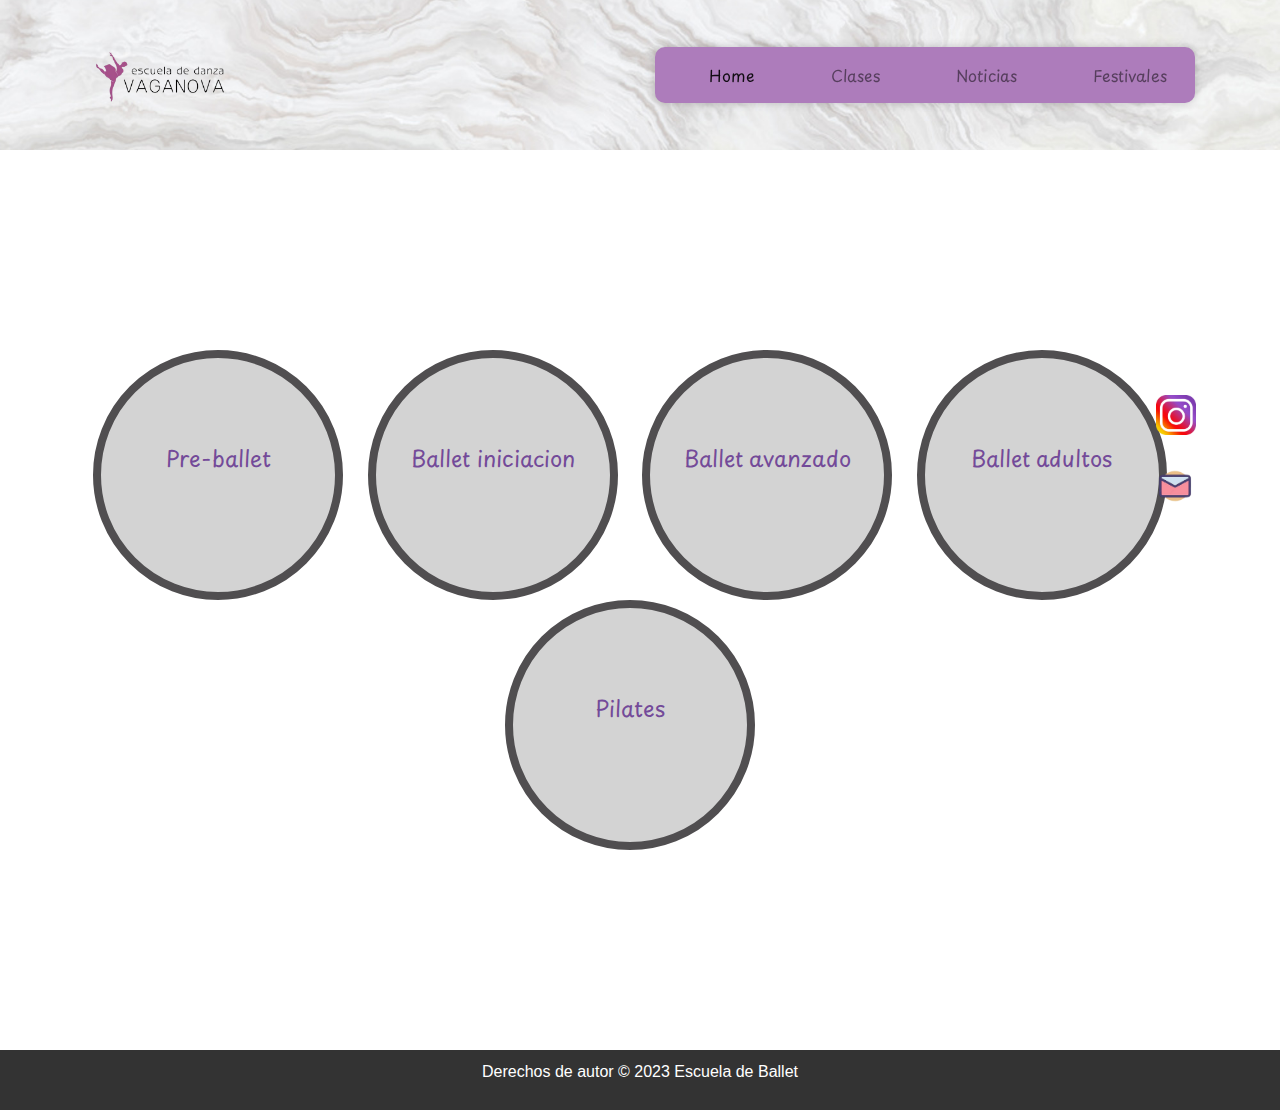
==== clases.html @ 52f3a958 "rt" ====
<!DOCTYPE html>
<html lang="es">

<head>
    <meta charset="UTF-8">
    <meta name="viewport" content="width=device-width, initial-scale=1.0">
    <title>Escuela de Ballet</title>
    <link rel="stylesheet" type="text/css" href="estilo.css">
    <link rel="preconnect" href="https://fonts.googleapis.com">
    <link rel="preconnect" href="https://fonts.gstatic.com" crossorigin>
    <link href="https://fonts.googleapis.com/css2?family=Playpen+Sans:wght@500&display=swap" rel="stylesheet">
    <link rel="stylesheet" href="https://maxcdn.bootstrapcdn.com/bootstrap/4.5.2/css/bootstrap.min.css">



</head>

<body>
    <header>
        <div class="container">
            <div class="row align-items-center">
                <div class="col-6">
                    <div class="logo">
                        <img src="logo (2).png" alt="Logo de la Escuela de Ballet" style="max-width: 150px;">
                    </div>
                </div>
                <div class="col-6">
                    <nav class="navbar navbar-expand-lg navbar-light">
                        <button class="navbar-toggler" type="button" data-toggle="collapse" data-target="#navbarNav"
                            aria-controls="navbarNav" aria-expanded="false" aria-label="Toggle navigation">
                            <span class="navbar-toggler-icon"></span>
                        </button>
                        <div class="collapse navbar-collapse" id="navbarNav">
                            <ul class="navbar-nav ml-auto">
                                <li class="nav-item active">
                                    <a class="nav-link" href="index.html">Home <span
                                            class="sr-only">(current)</span></a>
                                </li>
                                <li class="nav-item">
                                    <a class="nav-link" href="clases.html">Clases</a>
                                </li>
                                <li class="nav-item">
                                    <a class="nav-link" href="noticias.html">Noticias</a>
                                </li>
                                <li class="nav-item">
                                    <a class="nav-link" href="festivales.html">Festivales</a>
                                </li>
                            </ul>
                        </div>
                    </nav>
                </div>
            </div>
        </div>
    </header>

    <main>
        <div id="cont">
        <div class="elemento" id="elemento1">Pre-ballet</div>
        <div class="elemento" id="elemento2">Ballet iniciacion</div>
        <div class="elemento" id="elemento3">Ballet avanzado</div>
        <div class="elemento" id="elemento4">Ballet adultos</div>
        <div class="elemento" id="elemento5">Pilates</div>
        </div>
    </main>


    <aside>
        <div style="padding: 16px;">
            <a href="https://www.instagram.com/esdacvaganova.galicia" target="_blank">
                <img src="ins.png" alt="Icono de Instagram" style="width: 40px; height: 40px;">
            </a>
        </div>

        <div id="contacto">
            <a href="contacto.html">
                <img src="sobre.png" alt="Icono de Contacto">
            </a>
        </div>
    </aside>

    <footer>
        <p>Derechos de autor © 2023 Escuela de Ballet</p>
    </footer>
    <script src="https://code.jquery.com/jquery-3.5.1.slim.min.js"></script>
    <script src="https://cdn.jsdelivr.net/npm/@popperjs/core@2.5.3/dist/umd/popper.min.js"></script>
    <script src="https://maxcdn.bootstrapcdn.com/bootstrap/4.5.2/js/bootstrap.min.js"></script>
    <script src="script.js"></script>
</body>

</html>
---- estilo.css ----
body {
    font-family: 'Playpen Sans', cursive;
    background-color: #f0f0f052;
    margin: 0;
    padding: 0;
}
p{
 font-family: Arial, Helvetica, sans-serif;
}
/* Estilos para el menú horizontal */
nav {
    background-color: #ad7cbb;
    border-radius: 10px;
    /* Bordes redondos */
    box-shadow: 0px 0px 10px rgba(0, 0, 0, 0.2);
    /* Sombra suave */
    transform: perspective(1000px) rotateY(0deg);
    transition: transform 0.3s;
    text-align: center;
    /* Centra horizontalmente el menú */
    position: relative;
    overflow: hidden;
    z-index: 999; /* Asegura que esté en la parte superior */

}



header {
    display: flex;
    justify-content: space-between;
    align-items: center;
    background-image: url('fondo.jpg');
    background-size: cover;
    /* Ajusta la imagen al tamaño del contenedor */
    background-position: center;
    /* Centra la imagen en el contenedor */
    background-repeat: no-repeat;
    /* Evita que la imagen se repita */
    font-size: medium;
    font-family: 'Playpen Sans', cursive;
    height: 150px;
}

/* Estilos para el menú desplegable en pantallas pequeñas */
@media (max-width: 768px) {
    nav {
        text-align: left;
        /* Alinea el menú a la izquierda en pantallas pequeñas */
    }
}


/* Estilos para el logo */
.logo img {
    max-width: 200px;
    /* Ajusta el tamaño del logo según tus preferencias */
}


/* Estilos para centrar horizontalmente los elementos <li> */
.navbar-nav {
    display: flex;
    justify-content: center;
    align-items: center;
}

/* Estilos para los elementos <li> */
.nav-item {
    padding: 0 30px;
    /* Espacio horizontal entre elementos <li> */

}


main {
    background-color: #fff;
    height: 100%;
    text-align: center;
    max-width: 100%;
    margin: 0 auto;
    font-family: Arial, sans-serif;
}


#video {
    display: flex;
    justify-content: center;
    align-items: center;
    height: 50vh;
    background-color: #f0f0f0;
    /* Agregando un color de fondo para ver el contenedor del video claramente */
}

.video-container {
    position: relative;
    width: 70%;
    max-width: 600px;
    /* Limita el ancho máximo del contenedor para que no se desborde en ventanas pequeñas */
   
}

.video-container iframe {
    width: 450px;
    height: 300px;
    border: 2px solid #eac6f8;
     /* Ajusta el ancho máximo para pantallas pequeñas */
     @media (max-width: 768px) {
        max-width: 100%; /* Ocupa todo el ancho disponible en pantallas pequeñas */
    }
}


/* Estilos para la sección "Sobre Nosotros" */
#sobre-nosotros {
    padding: 20px;
}


/* Estilos para todas las secciones */
.historia,
.filosofia,
.excelencia,
.futuro,
.ubicacion {
    background-color: #fff;
    text-align: justify;
    /* Alineación del texto */
    margin-bottom: 20px;
    /* Espacio entre secciones */
   
}

.historia,
.filosofia,
.excelencia,
.futuro,
.ubicacion h2 {
    color: #333;
    font-size: 40px;
    font-family: 'Playpen Sans', cursive;
}

.historia,
.filosofia,
.excelencia,
.futuro,
.ubicacion p {
    margin-bottom: 10px;
    font-size: 18px;
}

.historia,.filosofia,
.excelencia,
.futuro {
    display: flex;
    /* Coloca los elementos uno al lado del otro */
    align-items: center;
    /* Alinea los elementos verticalmente en el centro */
}

.excelencia .foto {
    width: 70%;
    /* Divide el espacio en dos para la imagen y el texto */
    padding-right: 20px;
    /* Agrega espacio entre la imagen y el texto */
}
.historia .foto {
    width: 70%;
    /* Divide el espacio en dos para la imagen y el texto */
    padding-right: 20px;
    /* Agrega espacio entre la imagen y el texto */
}
.filosofia .foto {
    width: 70%;
    /* Divide el espacio en dos para la imagen y el texto */
    padding-right: 20px;
    /* Agrega espacio entre la imagen y el texto */
}
.futuro .foto {
    width: 70%;
    /* Divide el espacio en dos para la imagen y el texto */
    padding-right: 20px;
    /* Agrega espacio entre la imagen y el texto */
}


@media (max-width: 768px) {
    .historia,.filosofia,
    .excelencia,
    .futuro {
        flex-direction: column;
   
}
    #sobre-nosotros {
        padding: 10px; /* Reduce el espacio entre elementos en pantallas pequeñas */
    }
    
    #sobre-nosotros .foto {
        width: 100%; /* Ocupa el ancho completo en pantallas pequeñas */
        max-width: 50%; /* Puedes ajustar el tamaño máximo según tus necesidades */
        margin-bottom: 10px; /* Reduce el espacio entre la imagen y el texto */
    }
    
    #sobre-nosotros h2 {
        font-size: 20px; /* Reduce el tamaño del título h2 en pantallas pequeñas */
    }
    
    #sobre-nosotros p {
        font-size: 14px; /* Reduce el tamaño del párrafo en pantallas pequeñas */
    }
}

aside {
    float: left;
    min-width: 150px; /* Establece un ancho mínimo para evitar que sea demasiado estrecho */
    width: auto; /* Permite que el ancho se ajuste según el contenido */
    color: #fff;
    position: fixed;
    right: 10px;
    top: 50%;
    transform: translateY(-50%);
    padding: 20px;
}


#redes-sociales img,
#contacto img {
    width: 50px;
    height: 50px;
    margin: 10px;
}

footer {
    text-align: center;
    background-color: #333;
    color: #fff;
    padding: 10px 0;
}

/* estilos para clases */
/* Puedes adaptar estos estilos según la estructura actual de tu página */

.elemento {
    font-family: 'Playpen Sans', cursive;
    display: inline-block;
    width: 250px; /* Ancho del círculo */
    height: 250px; /* Altura del círculo */
    line-height: 200px; /* Centra el texto verticalmente */
    border-radius: 50%;
    background-color: #d3d3d3;
    color: #734a99;
    font-size: 22px;
    cursor: pointer;
    transition: font-size 0.3s, color 0.3s;
    text-align: center; /* Centra el texto horizontalmente */
    margin-right: 20px; /* Espacio entre los círculos */
    border: 8px solid #504e50; /* Borde lila claro */
  }
  
  .elemento:hover {
    font-size: 28px; /* Aumenta el tamaño del texto al pasar el ratón */
    color: #010001; /* Color de texto lila */
    background-color: #817b7b; /* Gris claro */
    border: 8px solid #ae71e7; /* Borde lila claro */
  }
  #cont{
    padding-top: 200px;
    padding-bottom: 200px;
  }
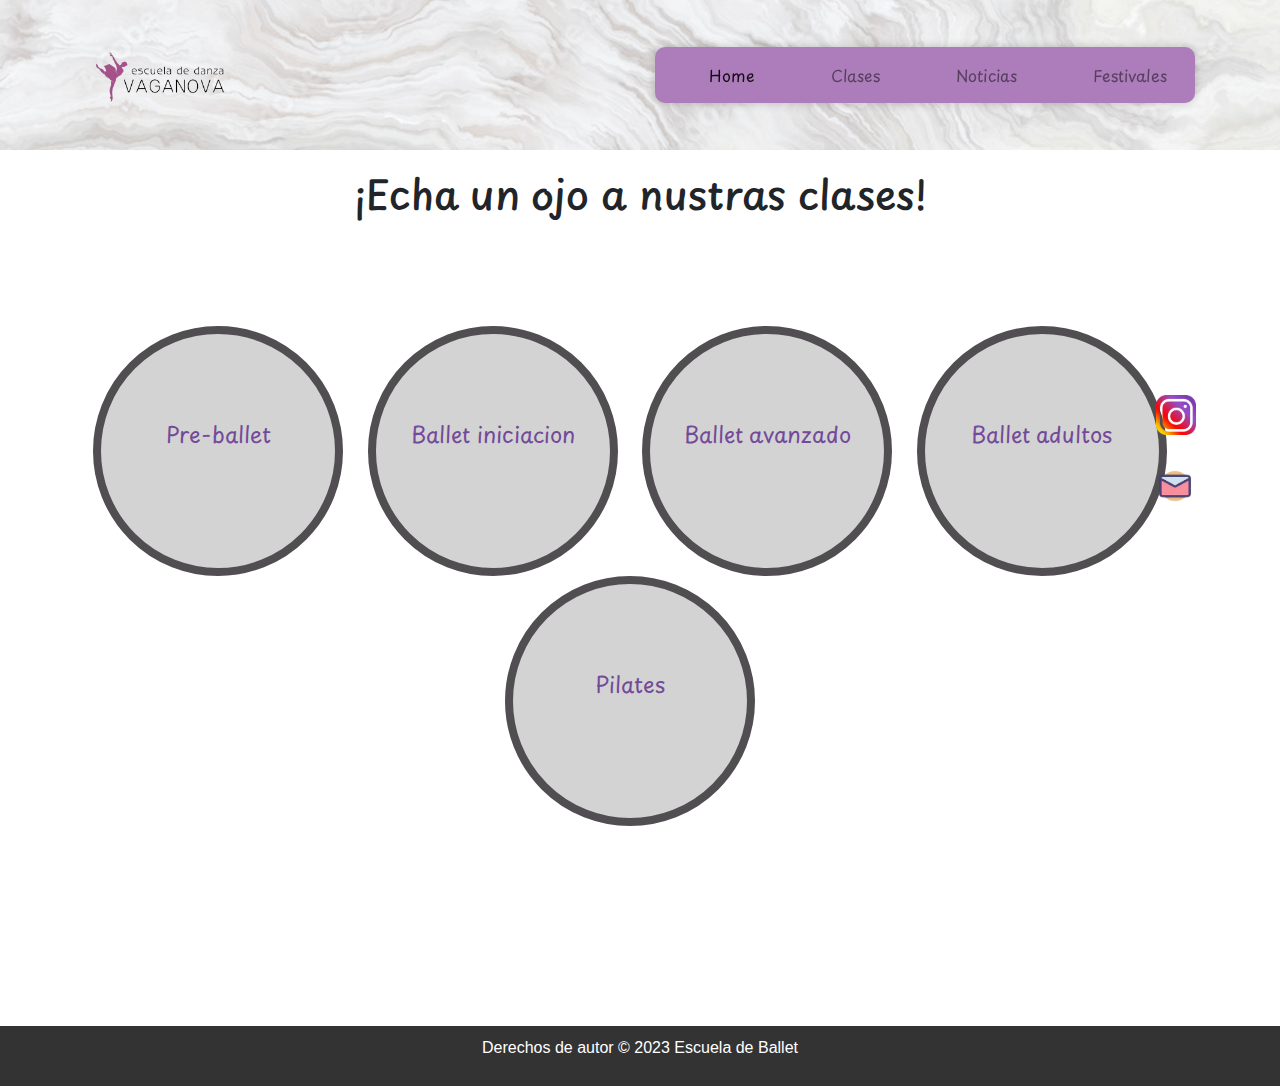
==== commit 9c79412d: "sdg" ====
--- a/clases.html
+++ b/clases.html
@@ -54,13 +54,22 @@
     </header>
 
     <main>
+        <h1 id="ojo">¡Echa un ojo a nustras clases!</h1>
         <div id="cont">
-        <div class="elemento" id="elemento1">Pre-ballet</div>
-        <div class="elemento" id="elemento2">Ballet iniciacion</div>
-        <div class="elemento" id="elemento3">Ballet avanzado</div>
-        <div class="elemento" id="elemento4">Ballet adultos</div>
-        <div class="elemento" id="elemento5">Pilates</div>
+        <div class="elemento" onclick="mostrarModal('Información del Elemento 1')">Pre-ballet</div>
+        <div class="elemento" onclick="mostrarModal('Información del Elemento 1')">Ballet iniciacion</div>
+        <div class="elemento" onclick="mostrarModal('Información del Elemento 1')">Ballet avanzado</div>
+        <div class="elemento" onclick="mostrarModal('Información del Elemento 1')">Ballet adultos</div>
+        <div class="elemento" onclick="mostrarModal('Información del Elemento 1')">Pilates</div>
         </div>
+
+        <div id="modal" class="modal" onclick="cerrarModal()">
+            <div class="modal-contenido">
+              <span class="cerrar" onclick="cerrarModal()">&times;</span>
+              <p id="modal-texto"></p>
+            </div>
+          </div>
+          
     </main>
 
 
--- a/estilo.css
+++ b/estilo.css
@@ -265,9 +265,13 @@
     border: 8px solid #ae71e7; /* Borde lila claro */
   }
   #cont{
-    padding-top: 200px;
+    padding-top: 100px;
     padding-bottom: 200px;
   }
+  #ojo{
+    font-family: 'Playpen Sans', cursive;
+    padding-top: 20px;
+  }
   
   
   
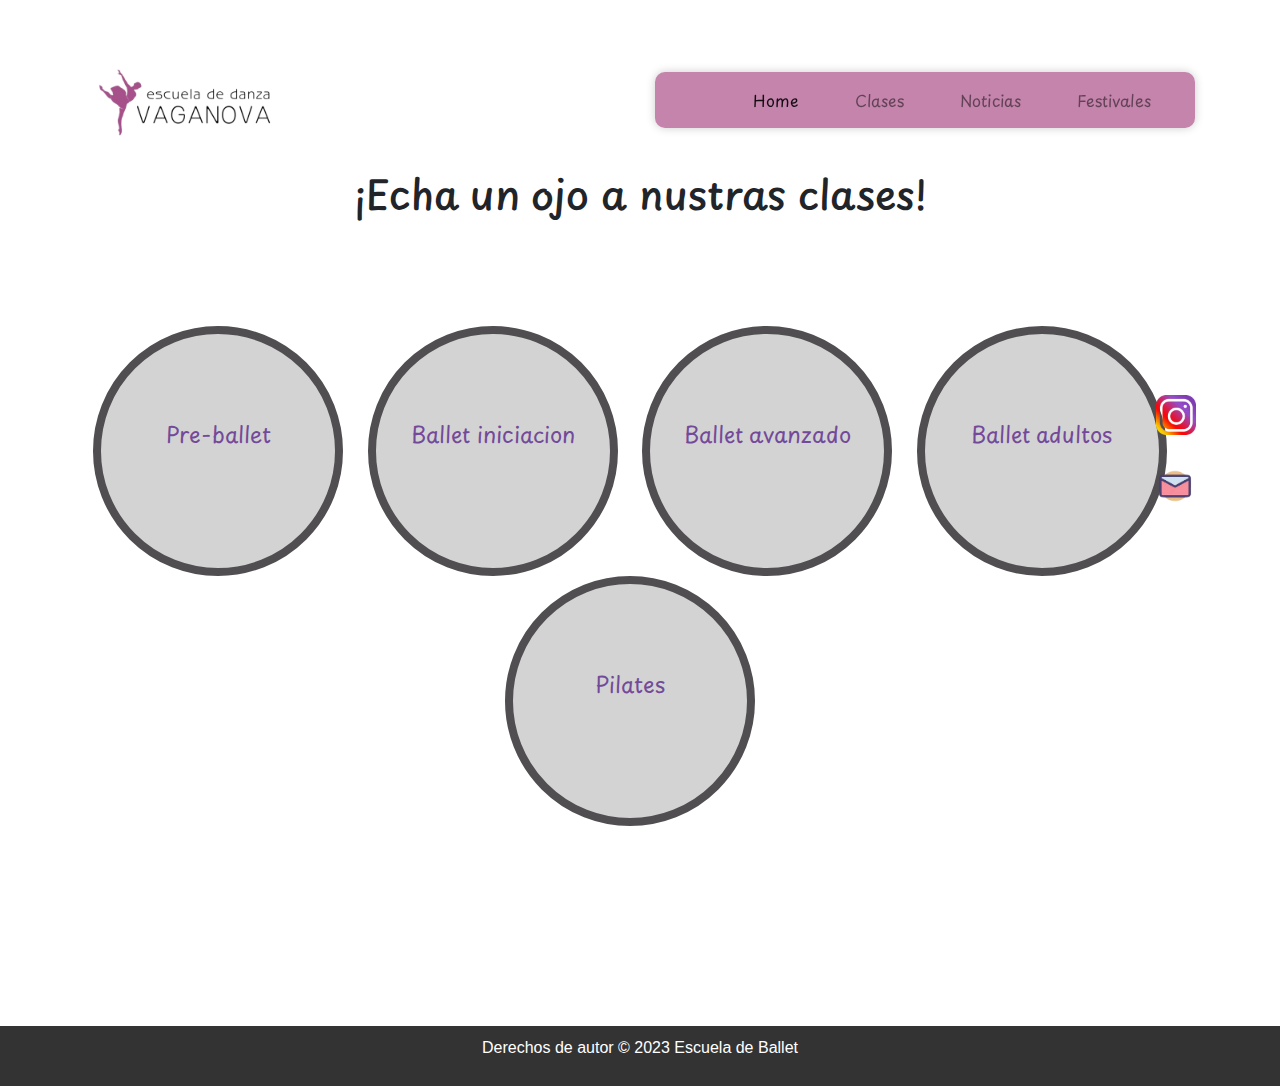
==== commit e8e3589d: "FD" ====
--- a/clases.html
+++ b/clases.html
@@ -21,7 +21,7 @@
             <div class="row align-items-center">
                 <div class="col-6">
                     <div class="logo">
-                        <img src="logo (2).png" alt="Logo de la Escuela de Ballet" style="max-width: 150px;">
+                        <img src="logo (2).png" alt="Logo de la Escuela de Ballet" style="max-width: 200px;">
                     </div>
                 </div>
                 <div class="col-6">
--- a/estilo.css
+++ b/estilo.css
@@ -9,7 +9,7 @@
 }
 /* Estilos para el menú horizontal */
 nav {
-    background-color: #ad7cbb;
+    background-color: #C484AC;
     border-radius: 10px;
     /* Bordes redondos */
     box-shadow: 0px 0px 10px rgba(0, 0, 0, 0.2);
@@ -30,7 +30,7 @@
     display: flex;
     justify-content: space-between;
     align-items: center;
-    background-image: url('fondo.jpg');
+   
     background-size: cover;
     /* Ajusta la imagen al tamaño del contenedor */
     background-position: center;
@@ -67,10 +67,12 @@
 
 /* Estilos para los elementos <li> */
 .nav-item {
-    padding: 0 30px;
+    padding: 0 20px;
     /* Espacio horizontal entre elementos <li> */
 
 }
+
+
 
 
 main {
@@ -84,25 +86,28 @@
 
 
 #video {
-    display: flex;
-    justify-content: center;
-    align-items: center;
-    height: 50vh;
-    background-color: #f0f0f0;
-    /* Agregando un color de fondo para ver el contenedor del video claramente */
+    position: relative;
+    overflow: hidden;
+}
+
+#video video,
+#video iframe {
+    width: 100%;
+    height: 100%;
+    object-fit: cover;
 }
 
 .video-container {
     position: relative;
-    width: 70%;
-    max-width: 600px;
-    /* Limita el ancho máximo del contenedor para que no se desborde en ventanas pequeñas */
-   
+    width: 100%;
+    height: 100vh;
+    max-width: none; /* Elimina el límite de ancho máximo */
+    background-color: #f0f0f0;
 }
 
 .video-container iframe {
-    width: 450px;
-    height: 300px;
+    width: 100%;
+    height: 100%;
     border: 2px solid #eac6f8;
      /* Ajusta el ancho máximo para pantallas pequeñas */
      @media (max-width: 768px) {
@@ -131,23 +136,27 @@
    
 }
 
-.historia,
-.filosofia,
-.excelencia,
-.futuro,
+
+.historia h2,
+.filosofia h2,
+.excelencia h2,
+.futuro h2,
 .ubicacion h2 {
-    color: #333;
-    font-size: 40px;
-    font-family: 'Playpen Sans', cursive;
-}
-
-.historia,
-.filosofia,
-.excelencia,
-.futuro,
+    color: #A65189;
+    font-size: 35px;
+    font-family: 'Playpen Sans', cursive;
+    text-shadow: 2px 2px 4px rgb(116, 116, 116);
+}
+
+
+.historia p,
+.filosofia p,
+.excelencia p,
+.futuro p,
 .ubicacion p {
     margin-bottom: 10px;
     font-size: 18px;
+  
 }
 
 .historia,.filosofia,
@@ -184,7 +193,9 @@
     /* Agrega espacio entre la imagen y el texto */
 }
 
-
+.texto{
+    margin: 40px;
+}
 @media (max-width: 768px) {
     .historia,.filosofia,
     .excelencia,
@@ -210,6 +221,7 @@
         font-size: 14px; /* Reduce el tamaño del párrafo en pantallas pequeñas */
     }
 }
+
 
 aside {
     float: left;
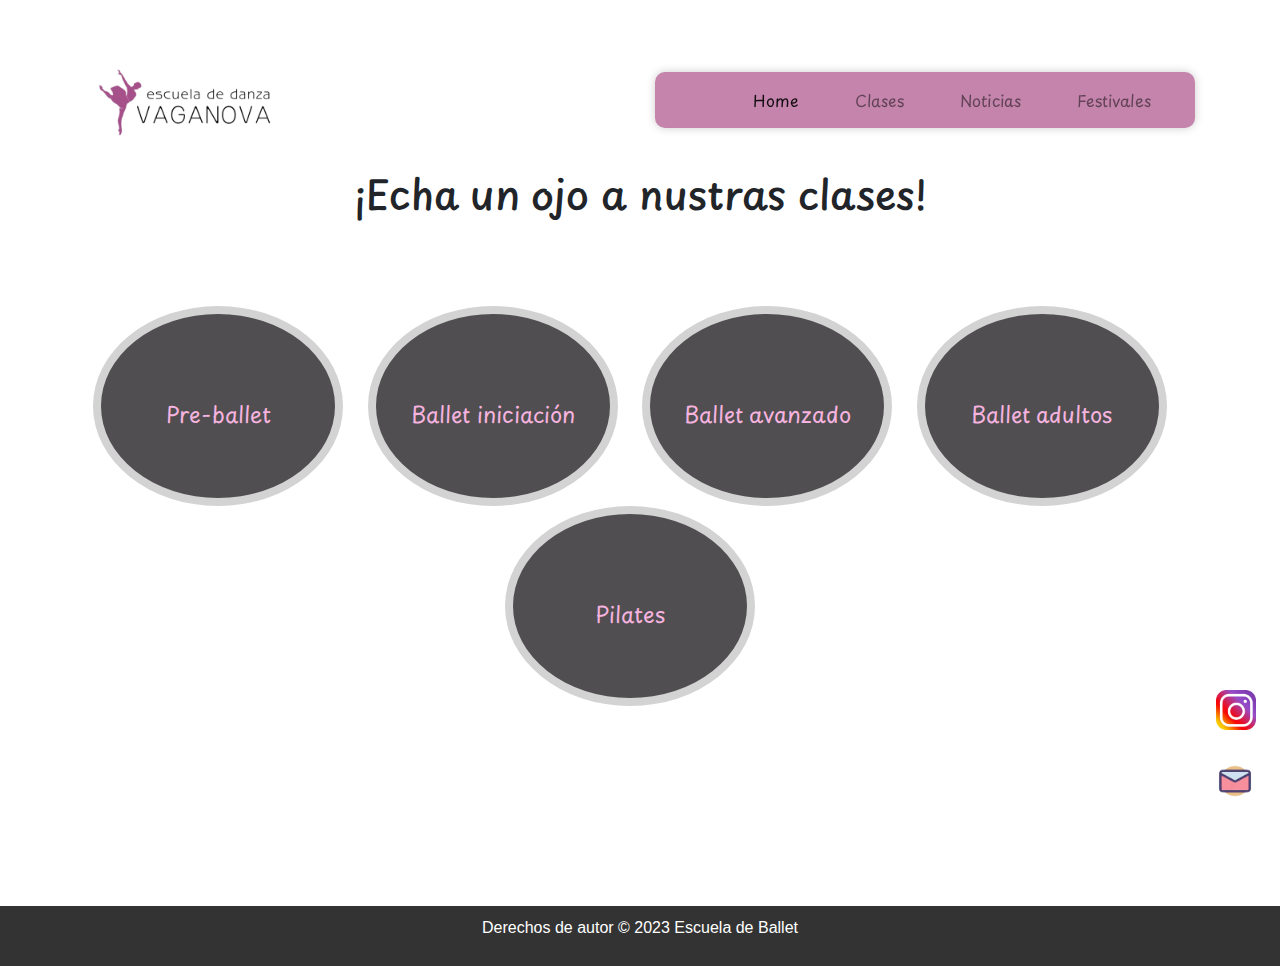
==== commit 28401820: "ti" ====
--- a/clases.html
+++ b/clases.html
@@ -54,10 +54,10 @@
     </header>
 
     <main>
-        <h1 id="ojo">¡Echa un ojo a nustras clases!</h1>
+       <h1 id="ojo">¡Echa un ojo a nustras clases!</h1>  <!-- poner movimiento -->
         <div id="cont">
         <div class="elemento" onclick="mostrarModal('Información del Elemento 1')">Pre-ballet</div>
-        <div class="elemento" onclick="mostrarModal('Información del Elemento 1')">Ballet iniciacion</div>
+        <div class="elemento" onclick="mostrarModal('Información del Elemento 1')">Ballet iniciación</div>
         <div class="elemento" onclick="mostrarModal('Información del Elemento 1')">Ballet avanzado</div>
         <div class="elemento" onclick="mostrarModal('Información del Elemento 1')">Ballet adultos</div>
         <div class="elemento" onclick="mostrarModal('Información del Elemento 1')">Pilates</div>
@@ -81,7 +81,7 @@
         </div>
 
         <div id="contacto">
-            <a href="contacto.html">
+            <a href="mail.html">
                 <img src="sobre.png" alt="Icono de Contacto">
             </a>
         </div>
--- a/estilo.css
+++ b/estilo.css
@@ -7,6 +7,16 @@
 p{
  font-family: Arial, Helvetica, sans-serif;
 }
+
+header {
+    display: flex;
+    justify-content: space-between;
+    align-items: center;
+    font-size: medium;
+    font-family: 'Playpen Sans', cursive;
+    height: 150px;
+}
+
 /* Estilos para el menú horizontal */
 nav {
     background-color: #C484AC;
@@ -23,57 +33,37 @@
     z-index: 999; /* Asegura que esté en la parte superior */
 
 }
-
-
-
-header {
-    display: flex;
-    justify-content: space-between;
-    align-items: center;
-   
-    background-size: cover;
-    /* Ajusta la imagen al tamaño del contenedor */
-    background-position: center;
-    /* Centra la imagen en el contenedor */
-    background-repeat: no-repeat;
-    /* Evita que la imagen se repita */
-    font-size: medium;
-    font-family: 'Playpen Sans', cursive;
-    height: 150px;
-}
-
-/* Estilos para el menú desplegable en pantallas pequeñas */
-@media (max-width: 768px) {
-    nav {
-        text-align: left;
-        /* Alinea el menú a la izquierda en pantallas pequeñas */
-    }
-}
-
-
-/* Estilos para el logo */
-.logo img {
-    max-width: 200px;
-    /* Ajusta el tamaño del logo según tus preferencias */
-}
-
-
 /* Estilos para centrar horizontalmente los elementos <li> */
 .navbar-nav {
     display: flex;
     justify-content: center;
     align-items: center;
+   
 }
 
 /* Estilos para los elementos <li> */
 .nav-item {
     padding: 0 20px;
+    
     /* Espacio horizontal entre elementos <li> */
 
 }
 
-
-
+/* Estilos para el menú desplegable en pantallas pequeñas */
+@media (max-width: 990px) {
+    nav {
+        width: 110px !important;
+        margin-right: 0 !important;
+        padding: 0 0px !important;
+    }
+    .nav-item {
+        padding: 0 0px !important;
+    }
+    .logo img {
+        margin: 0;
+      
+    }
+}
 
 main {
     background-color: #fff;
@@ -145,7 +135,7 @@
     color: #A65189;
     font-size: 35px;
     font-family: 'Playpen Sans', cursive;
-    text-shadow: 2px 2px 4px rgb(116, 116, 116);
+    text-shadow: 1px 2px 3px rgb(116, 116, 116);
 }
 
 
@@ -224,15 +214,15 @@
 
 
 aside {
-    float: left;
-    min-width: 150px; /* Establece un ancho mínimo para evitar que sea demasiado estrecho */
+    float:left;
+    min-width: 10px; /* Establece un ancho mínimo para evitar que sea demasiado estrecho */
     width: auto; /* Permite que el ancho se ajuste según el contenido */
     color: #fff;
     position: fixed;
-    right: 10px;
-    top: 50%;
+    right: 3px;
+    bottom: 3px;
     transform: translateY(-50%);
-    padding: 20px;
+    padding: 5px;
 }
 
 
@@ -257,34 +247,53 @@
     font-family: 'Playpen Sans', cursive;
     display: inline-block;
     width: 250px; /* Ancho del círculo */
-    height: 250px; /* Altura del círculo */
+    height: 200px; /* Altura del círculo */
     line-height: 200px; /* Centra el texto verticalmente */
     border-radius: 50%;
-    background-color: #d3d3d3;
-    color: #734a99;
+    background-color:  #504e50;
+    color: #f5b3df;
     font-size: 22px;
     cursor: pointer;
     transition: font-size 0.3s, color 0.3s;
     text-align: center; /* Centra el texto horizontalmente */
     margin-right: 20px; /* Espacio entre los círculos */
-    border: 8px solid #504e50; /* Borde lila claro */
+    border: 8px solid #d3d3d3; /* Borde lila claro */
   }
   
   .elemento:hover {
     font-size: 28px; /* Aumenta el tamaño del texto al pasar el ratón */
     color: #010001; /* Color de texto lila */
     background-color: #817b7b; /* Gris claro */
-    border: 8px solid #ae71e7; /* Borde lila claro */
+    border: 8px solid  #f5b3df; /* Borde lila claro */
   }
   #cont{
-    padding-top: 100px;
+    padding-top: 80px;
     padding-bottom: 200px;
   }
   #ojo{
     font-family: 'Playpen Sans', cursive;
     padding-top: 20px;
-  }
-  
-  
-  
-  +    animation: grande 3s ;
+  }
+  
+  @keyframes grande {
+    to{
+        font-size: 50px;
+    }
+    
+  }
+
+  
+  /*ESTILO PAGINA NOTICIAS*/
+  #container h1{
+    color: #A65189;
+    font-size: 35px;
+    font-family: 'Playpen Sans', cursive;
+    text-shadow: 1px 2px 3px rgb(116, 116, 116);
+  }
+  
+  /*ESTILO PAGINA MAIL*/
+
+  
+
+
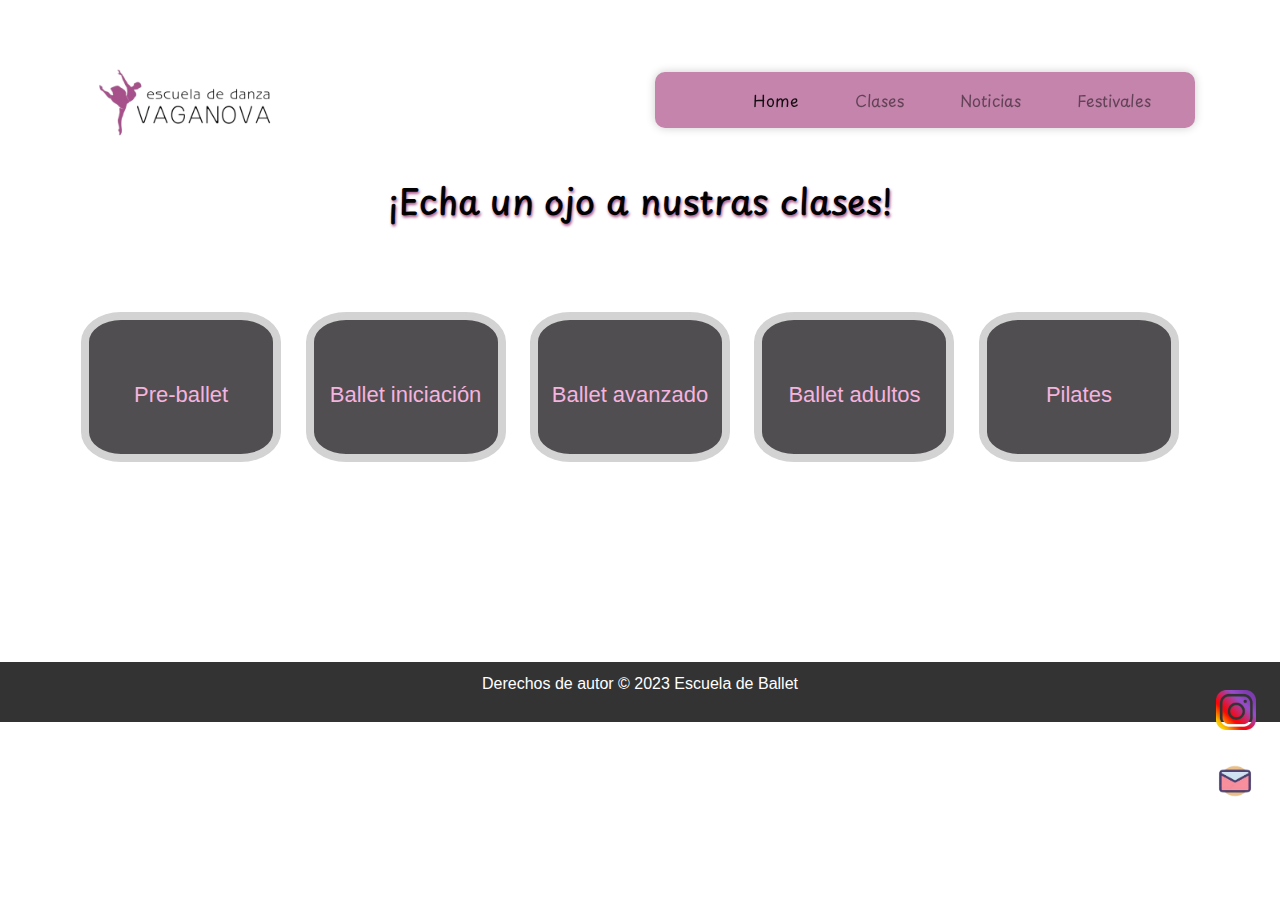
==== commit 44950ecb: "kj" ====
--- a/clases.html
+++ b/clases.html
@@ -20,9 +20,10 @@
         <div class="container">
             <div class="row align-items-center">
                 <div class="col-6">
-                    <div class="logo">
-                        <img src="logo (2).png" alt="Logo de la Escuela de Ballet" style="max-width: 200px;">
-                    </div>
+                    <div  class="logo">
+                        <a href="index.html">
+                        <img src="logo (2).png" alt="Logo de la Escuela de Ballet" style="max-width:200px;" class="rotatable">
+                    </a></div>
                 </div>
                 <div class="col-6">
                     <nav class="navbar navbar-expand-lg navbar-light">
--- a/estilo.css
+++ b/estilo.css
@@ -7,6 +7,16 @@
 p{
  font-family: Arial, Helvetica, sans-serif;
 }
+
+
+.rotatable {
+  transition: transform 0.5s ease;
+}
+
+.logo:hover .rotatable {
+  transform: rotate(360deg);
+}
+
 
 header {
     display: flex;
@@ -241,15 +251,15 @@
 }
 
 /* estilos para clases */
-/* Puedes adaptar estos estilos según la estructura actual de tu página */
+
 
 .elemento {
-    font-family: 'Playpen Sans', cursive;
+  font-family: 'Rajdhani', sans-serif;
     display: inline-block;
-    width: 250px; /* Ancho del círculo */
-    height: 200px; /* Altura del círculo */
-    line-height: 200px; /* Centra el texto verticalmente */
-    border-radius: 50%;
+    width: 200px; /* Ancho del círculo */
+    height: 150px; /* Altura del círculo */
+    line-height: 150px; /* Centra el texto verticalmente */
+    border-radius: 20%;
     background-color:  #504e50;
     color: #f5b3df;
     font-size: 22px;
@@ -261,7 +271,7 @@
   }
   
   .elemento:hover {
-    font-size: 28px; /* Aumenta el tamaño del texto al pasar el ratón */
+    font-size: 21px; /* Aumenta el tamaño del texto al pasar el ratón */
     color: #010001; /* Color de texto lila */
     background-color: #817b7b; /* Gris claro */
     border: 8px solid  #f5b3df; /* Borde lila claro */
@@ -271,9 +281,15 @@
     padding-bottom: 200px;
   }
   #ojo{
-    font-family: 'Playpen Sans', cursive;
+    
     padding-top: 20px;
     animation: grande 3s ;
+    color: #030203;
+  font-size: 35px;
+  font-family: 'Playpen Sans', cursive;
+  text-shadow: 1px 2px 3px #A65189;
+  margin: 10px;
+
   }
   
   @keyframes grande {
@@ -285,15 +301,127 @@
 
   
   /*ESTILO PAGINA NOTICIAS*/
+  #container{
+    position: relative;
+    margin-bottom: 20px;
+  }
   #container h1{
     color: #A65189;
     font-size: 35px;
     font-family: 'Playpen Sans', cursive;
     text-shadow: 1px 2px 3px rgb(116, 116, 116);
-  }
-  
+    margin: 10px;
+    padding: 20px;
+    
+ 
+  }
+  .noticia{
+    background-color: rgba(210, 234, 250, 0.301);
+    padding: 10px;
+    width: 70%;
+    margin: auto;
+  
+  }
+  .noticia p {
+    font-size: 18px;
+    text-align: justify;
+    font-family: 'Rajdhani', sans-serif;
+    margin: 20px;
+    
+  }
+  .noticia h2{
+    font-family: 'Rajdhani', sans-serif;
+    position: relative;
+    display: inline-block;
+    margin: 20px;
+    
+  }
+  .noticia h2::after {
+    content: '';
+    display: block;
+    position: absolute;
+    bottom: 0;
+    left: 0;
+    width: 0;
+    height: 2px;
+    background-color:#A65189; /* Color de la línea */
+    animation: expandLine 1s forwards; /* Nombre de la animación y duración */
+  }
+
+  @keyframes expandLine {
+    to {
+      width: 100%; /* Ancho completo al final de la animación */
+    }
+}
+  .noticia a{
+    background-color: #C484AC;
+    color: #010001;
+    border-radius: 10px; /* Puedes ajustar el valor según tus preferencias */
+    padding: 10px 20px;
+    font-family: 'Playpen Sans', cursive;
+  }
+  .like-button {
+    cursor: pointer;
+    margin-left: 10px;
+  
+  }
+  #likes-list {
+    list-style-type: none; /* Elimina los marcadores de lista */
+    padding: 0; /* Elimina el espacio de relleno predeterminado en la lista */
+  }
+
+  #likes-list li {
+    margin-bottom: 5px; /* Espaciado entre elementos de lista */
+  }
+
+   
   /*ESTILO PAGINA MAIL*/
-
-  
-
-
+   /*ESTILO PAGINA FESTIVAL*/
+
+   #container {
+    max-width: 900px; /* Puedes ajustar el ancho máximo según tus necesidades */
+    margin: 0 auto; /* Centrar el contenedor en la página */
+}
+   .festival{
+    background-color: rgba(210, 234, 250, 0.301);
+    padding: 10px;
+    width: 70%;
+    margin: auto;
+    margin-bottom: 20px;
+  
+  }
+  iframe {
+    width: 100%; /* Hace que los iframes ocupen el 100% del ancho del contenedor padre */
+}
+  .festival p {
+    font-size: 18px;
+    text-align: justify;
+    font-family: 'Rajdhani', sans-serif;
+    margin: 20px;
+    
+  }
+  .festival h2{
+    font-family: 'Rajdhani', sans-serif;
+    position: relative;
+    display:flexbox;
+    margin: 20px;
+    
+  }
+  .festival h2::after {
+    content: '';
+    display: block;
+    position: absolute;
+    bottom: 0;
+    left: 0;
+    width: 0;
+    height: 2px;
+    background-color:#A65189; /* Color de la línea */
+    animation: expandLine 1s forwards; /* Nombre de la animación y duración */
+  }
+
+  @keyframes expandLine {
+    to {
+      width: 100%; /* Ancho completo al final de la animación */
+    }
+}
+
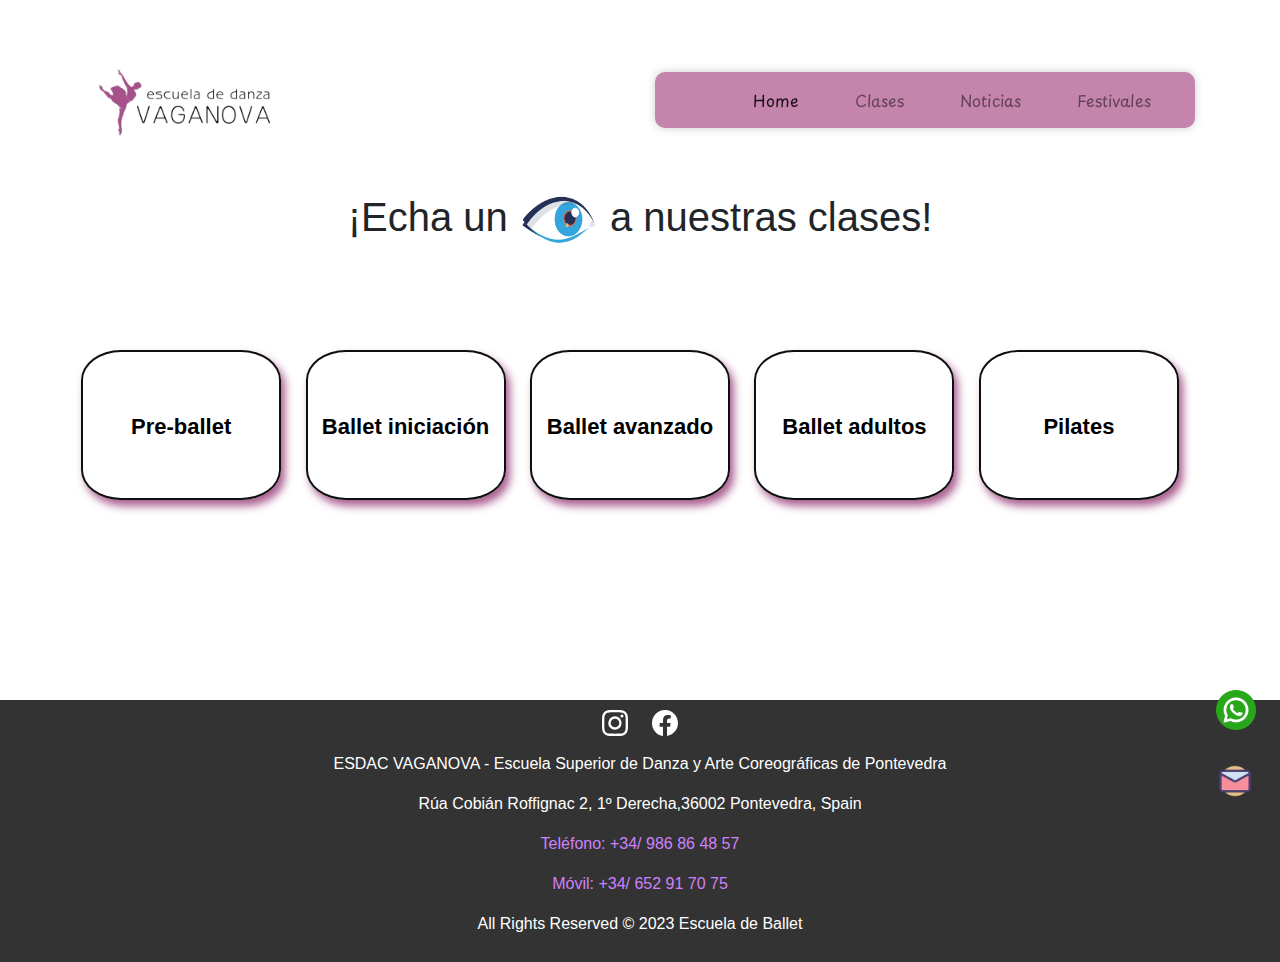
==== commit 2b563826: "d" ====
--- a/clases.html
+++ b/clases.html
@@ -55,7 +55,10 @@
     </header>
 
     <main>
-       <h1 id="ojo">¡Echa un ojo a nustras clases!</h1>  <!-- poner movimiento -->
+        <h1 id="ojo" >
+            ¡Echa un <img src="ojo.gif" alt="ojo" style="width: 80px; height: 60px;"/> a nuestras clases!
+        </h1>
+         
         <div id="cont">
         <div class="elemento" onclick="mostrarModal('Información del Elemento 1')">Pre-ballet</div>
         <div class="elemento" onclick="mostrarModal('Información del Elemento 1')">Ballet iniciación</div>
@@ -76,8 +79,8 @@
 
     <aside>
         <div style="padding: 16px;">
-            <a href="https://www.instagram.com/esdacvaganova.galicia" target="_blank">
-                <img src="ins.png" alt="Icono de Instagram" style="width: 40px; height: 40px;">
+            <a href="https://wa.me/34652917075" target="_blank" title="Chatea por WhatsApp">
+                <img src="whatsapp.png" alt="WhatsApp" style="width: 40px; height: 40px;">
             </a>
         </div>
 
@@ -89,7 +92,31 @@
     </aside>
 
     <footer>
-        <p>Derechos de autor © 2023 Escuela de Ballet</p>
+        <p>
+            <i class="bi bi-instagram" style="display: inline-block; margin-right: 20px;">
+                <a href="https://www.instagram.com/esdacvaganova.galicia" target="_blank" style="color: inherit;">
+                <svg xmlns="http://www.w3.org/2000/svg" width="26" height="26" fill="currentColor" class="bi bi-instagram" viewBox="0 0 16 16">
+                    <path d="M8 0C5.829 0 5.556.01 4.703.048 3.85.088 3.269.222 2.76.42a3.9 3.9 0 0 0-1.417.923A3.9 3.9 0 0 0 .42 2.76C.222 3.268.087 3.85.048 4.7.01 5.555 0 5.827 0 8.001c0 2.172.01 2.444.048 3.297.04.852.174 1.433.372 1.942.205.526.478.972.923 1.417.444.445.89.719 1.416.923.51.198 1.09.333 1.942.372C5.555 15.99 5.827 16 8 16s2.444-.01 3.298-.048c.851-.04 1.434-.174 1.943-.372a3.9 3.9 0 0 0 1.416-.923c.445-.445.718-.891.923-1.417.197-.509.332-1.09.372-1.942C15.99 10.445 16 10.173 16 8s-.01-2.445-.048-3.299c-.04-.851-.175-1.433-.372-1.941a3.9 3.9 0 0 0-.923-1.417A3.9 3.9 0 0 0 13.24.42c-.51-.198-1.092-.333-1.943-.372C10.443.01 10.172 0 7.998 0zm-.717 1.442h.718c2.136 0 2.389.007 3.232.046.78.035 1.204.166 1.486.275.373.145.64.319.92.599s.453.546.598.92c.11.281.24.705.275 1.485.039.843.047 1.096.047 3.231s-.008 2.389-.047 3.232c-.035.78-.166 1.203-.275 1.485a2.5 2.5 0 0 1-.599.919c-.28.28-.546.453-.92.598-.28.11-.704.24-1.485.276-.843.038-1.096.047-3.232.047s-2.39-.009-3.233-.047c-.78-.036-1.203-.166-1.485-.276a2.5 2.5 0 0 1-.92-.598 2.5 2.5 0 0 1-.6-.92c-.109-.281-.24-.705-.275-1.485-.038-.843-.046-1.096-.046-3.233s.008-2.388.046-3.231c.036-.78.166-1.204.276-1.486.145-.373.319-.64.599-.92s.546-.453.92-.598c.282-.11.705-.24 1.485-.276.738-.034 1.024-.044 2.515-.045zm4.988 1.328a.96.96 0 1 0 0 1.92.96.96 0 0 0 0-1.92m-4.27 1.122a4.109 4.109 0 1 0 0 8.217 4.109 4.109 0 0 0 0-8.217m0 1.441a2.667 2.667 0 1 1 0 5.334 2.667 2.667 0 0 1 0-5.334"/>
+                </svg>
+                </a>
+            </i>
+            <i class="bi bi-facebook" style="display: inline-block;">
+                <a href="https://www.facebook.com/escueladedanzavaganova" target="_blank" style="color: inherit;">
+                <svg xmlns="http://www.w3.org/2000/svg" width="26" height="26" fill="currentColor" class="bi bi-facebook" viewBox="0 0 16 16">
+                    <path d="M16 8.049c0-4.446-3.582-8.05-8-8.05C3.58 0-.002 3.603-.002 8.05c0 4.017 2.926 7.347 6.75 7.951v-5.625h-2.03V8.05H6.75V6.275c0-2.017 1.195-3.131 3.022-3.131.876 0 1.791.157 1.791.157v1.98h-1.009c-.993 0-1.303.621-1.303 1.258v1.51h2.218l-.354 2.326H9.25V16c3.824-.604 6.75-3.934 6.75-7.951"/>
+                </svg>
+                </a>
+            </i>
+        </p>
+        
+        
+        <p>ESDAC VAGANOVA - Escuela Superior de Danza y Arte Coreográficas de Pontevedra  </p>
+        <p>Rúa Cobián Roffignac 2, 1º Derecha,36002 Pontevedra, Spain</p>
+        <p> <a href="tel:+34986864857" style="color: rgb(207, 129, 252);">Teléfono: +34/ 986 86 48 57</a></p>
+        <p> <a href="tel:+34652917075" style="color: rgb(207, 129, 252);">Móvil: +34/ 652 91 70 75</a></p>
+      
+        <p>All Rights Reserved © 2023 Escuela de Ballet</p>
+
     </footer>
     <script src="https://code.jquery.com/jquery-3.5.1.slim.min.js"></script>
     <script src="https://cdn.jsdelivr.net/npm/@popperjs/core@2.5.3/dist/umd/popper.min.js"></script>
--- a/estilo.css
+++ b/estilo.css
@@ -7,16 +7,6 @@
 p{
  font-family: Arial, Helvetica, sans-serif;
 }
-
-
-.rotatable {
-  transition: transform 0.5s ease;
-}
-
-.logo:hover .rotatable {
-  transform: rotate(360deg);
-}
-
 
 header {
     display: flex;
@@ -54,8 +44,6 @@
 /* Estilos para los elementos <li> */
 .nav-item {
     padding: 0 20px;
-    
-    /* Espacio horizontal entre elementos <li> */
 
 }
 
@@ -169,30 +157,47 @@
 }
 
 .excelencia .foto {
-    width: 70%;
+    width: 80%;
     /* Divide el espacio en dos para la imagen y el texto */
-    padding-right: 20px;
+    padding-right: 5px;
     /* Agrega espacio entre la imagen y el texto */
 }
 .historia .foto {
-    width: 70%;
+    width: 90%;
     /* Divide el espacio en dos para la imagen y el texto */
-    padding-right: 20px;
+    padding-right: 5px;
     /* Agrega espacio entre la imagen y el texto */
 }
 .filosofia .foto {
-    width: 70%;
+    width: 80%;
     /* Divide el espacio en dos para la imagen y el texto */
-    padding-right: 20px;
+    padding-right: 5px;
     /* Agrega espacio entre la imagen y el texto */
 }
 .futuro .foto {
-    width: 70%;
+    width: 80%;
     /* Divide el espacio en dos para la imagen y el texto */
-    padding-right: 20px;
+    padding-right: 5px;
     /* Agrega espacio entre la imagen y el texto */
 }
 
+#video ::after {
+  content: '';
+  display: block;
+  position: absolute;
+  bottom: 0;
+  left: 0;
+  width: 0;
+  height: 2px;
+  background-color:#A65189; 
+  animation: expandLine 1s forwards; 
+}
+
+@keyframes expandLine {
+  to {
+    width: 100%; /* Ancho completo al final de la animación */
+  }
+}
 .texto{
     margin: 40px;
 }
@@ -209,7 +214,7 @@
     
     #sobre-nosotros .foto {
         width: 100%; /* Ocupa el ancho completo en pantallas pequeñas */
-        max-width: 50%; /* Puedes ajustar el tamaño máximo según tus necesidades */
+        max-width: 100%; 
         margin-bottom: 10px; /* Reduce el espacio entre la imagen y el texto */
     }
     
@@ -226,7 +231,7 @@
 aside {
     float:left;
     min-width: 10px; /* Establece un ancho mínimo para evitar que sea demasiado estrecho */
-    width: auto; /* Permite que el ancho se ajuste según el contenido */
+    width: auto; 
     color: #fff;
     position: fixed;
     right: 3px;
@@ -255,49 +260,50 @@
 
 .elemento {
   font-family: 'Rajdhani', sans-serif;
-    display: inline-block;
-    width: 200px; /* Ancho del círculo */
-    height: 150px; /* Altura del círculo */
-    line-height: 150px; /* Centra el texto verticalmente */
-    border-radius: 20%;
-    background-color:  #504e50;
-    color: #f5b3df;
-    font-size: 22px;
-    cursor: pointer;
-    transition: font-size 0.3s, color 0.3s;
-    text-align: center; /* Centra el texto horizontalmente */
-    margin-right: 20px; /* Espacio entre los círculos */
-    border: 8px solid #d3d3d3; /* Borde lila claro */
-  }
+  display: inline-block;
+  width: 200px; /* Ancho del círculo */
+  height: 150px; /* Altura del círculo */
+  line-height: 150px; /* Centra el texto verticalmente */
+  border-radius: 20%;
+  color: #000000;
+  font-size: 22px;
+  font-weight: bold; /* Hace que el texto sea negrita */
+  cursor: pointer;
+  transition: font-size 0.3s, color 0.3s;
+  text-align: center; /* Centra el texto horizontalmente */
+  margin-right: 20px; /* Espacio entre los círculos */
+  border: 2px solid #0f0f0f;
+  box-shadow: 4px 6px 8px #a5548af1; /* Sombra rosa */
+}
+
   
   .elemento:hover {
     font-size: 21px; /* Aumenta el tamaño del texto al pasar el ratón */
-    color: #010001; /* Color de texto lila */
-    background-color: #817b7b; /* Gris claro */
-    border: 8px solid  #f5b3df; /* Borde lila claro */
+    color: #010001; 
+    background-color: #cbcbcb; 
+   
   }
   #cont{
     padding-top: 80px;
     padding-bottom: 200px;
   }
   #ojo{
-    
     padding-top: 20px;
-    animation: grande 3s ;
-    color: #030203;
-  font-size: 35px;
-  font-family: 'Playpen Sans', cursive;
-  text-shadow: 1px 2px 3px #A65189;
-  margin: 10px;
-
-  }
-  
-  @keyframes grande {
-    to{
-        font-size: 50px;
-    }
-    
-  }
+    font-family: 'Rajdhani', sans-serif;
+    position: relative;
+    display: inline-block;
+    margin: 20px;
+
+  }
+
+  /* Estilo para pantallas pequeñas (móviles, tablets, etc.) */
+@media screen and (max-width: 767px) {
+  .elemento {
+    margin: 20px;
+  }
+}
+  
+ 
 
   
   /*ESTILO PAGINA NOTICIAS*/
@@ -327,6 +333,7 @@
     text-align: justify;
     font-family: 'Rajdhani', sans-serif;
     margin: 20px;
+    -webkit-text-stroke-width: 0.5px;
     
   }
   .noticia h2{
@@ -334,6 +341,7 @@
     position: relative;
     display: inline-block;
     margin: 20px;
+    -webkit-text-stroke-width: 1px;
     
   }
   .noticia h2::after {
@@ -344,8 +352,8 @@
     left: 0;
     width: 0;
     height: 2px;
-    background-color:#A65189; /* Color de la línea */
-    animation: expandLine 1s forwards; /* Nombre de la animación y duración */
+    background-color:#A65189; 
+    animation: expandLine 1s forwards; 
   }
 
   @keyframes expandLine {
@@ -356,7 +364,7 @@
   .noticia a{
     background-color: #C484AC;
     color: #010001;
-    border-radius: 10px; /* Puedes ajustar el valor según tus preferencias */
+    border-radius: 10px; 
     padding: 10px 20px;
     font-family: 'Playpen Sans', cursive;
   }
@@ -376,10 +384,57 @@
 
    
   /*ESTILO PAGINA MAIL*/
+
+  #containerEmail h2 {
+    color: #A65189;
+    font-size: 35px;
+    font-family: 'Playpen Sans', cursive;
+    text-shadow: 1px 2px 3px rgb(116, 116, 116);
+}
+
+#containerMail {
+    width: 100%;
+    padding: 10px;
+    border-style: groove;
+    border-radius: 10px;
+    background-color: rgba(186, 203, 236, 0.484);
+    display: flex !important;
+    flex-wrap: wrap; /* Permitir que los elementos se envuelvan en pantallas pequeñas */
+    justify-content: space-between; /* Agregar espacio entre los divs en pantallas grandes */
+}
+
+#ubicacion,
+#containerEmail {
+    width: 48%; /* Ancho del div en pantallas grandes */
+    box-sizing: border-box; /* Incluye padding y border en el ancho total */
+    margin-bottom: 10px; /* Espacio entre los divs */
+    flex-grow: 1; /* Hace que los divs ocupen el espacio disponible */
+}
+
+
+@media screen and (max-width: 768px) {
+    #ubicacion,
+    #containerEmail {
+        width: 100%; /* Ancho completo en pantallas pequeñas */
+        margin: 0; /* Elimina el margen en pantallas pequeñas */
+    }
+}
+
+/* Estilos específicos para ubicacion */
+#ubicacion {
+    padding: 30px;
+}
+
+/* Estilos específicos para containerEmail */
+#containerEmail {
+    padding: 10px;
+}
+
+
    /*ESTILO PAGINA FESTIVAL*/
 
    #container {
-    max-width: 900px; /* Puedes ajustar el ancho máximo según tus necesidades */
+    max-width: 900px; 
     margin: 0 auto; /* Centrar el contenedor en la página */
 }
    .festival{
@@ -391,7 +446,7 @@
   
   }
   iframe {
-    width: 100%; /* Hace que los iframes ocupen el 100% del ancho del contenedor padre */
+    width: 100%; /*Iframes ocupen el 100% del ancho del contenedor padre */
 }
   .festival p {
     font-size: 18px;
@@ -415,8 +470,8 @@
     left: 0;
     width: 0;
     height: 2px;
-    background-color:#A65189; /* Color de la línea */
-    animation: expandLine 1s forwards; /* Nombre de la animación y duración */
+    background-color:#A65189; 
+    animation: expandLine 1s forwards;
   }
 
   @keyframes expandLine {
@@ -425,3 +480,4 @@
     }
 }
 
+
